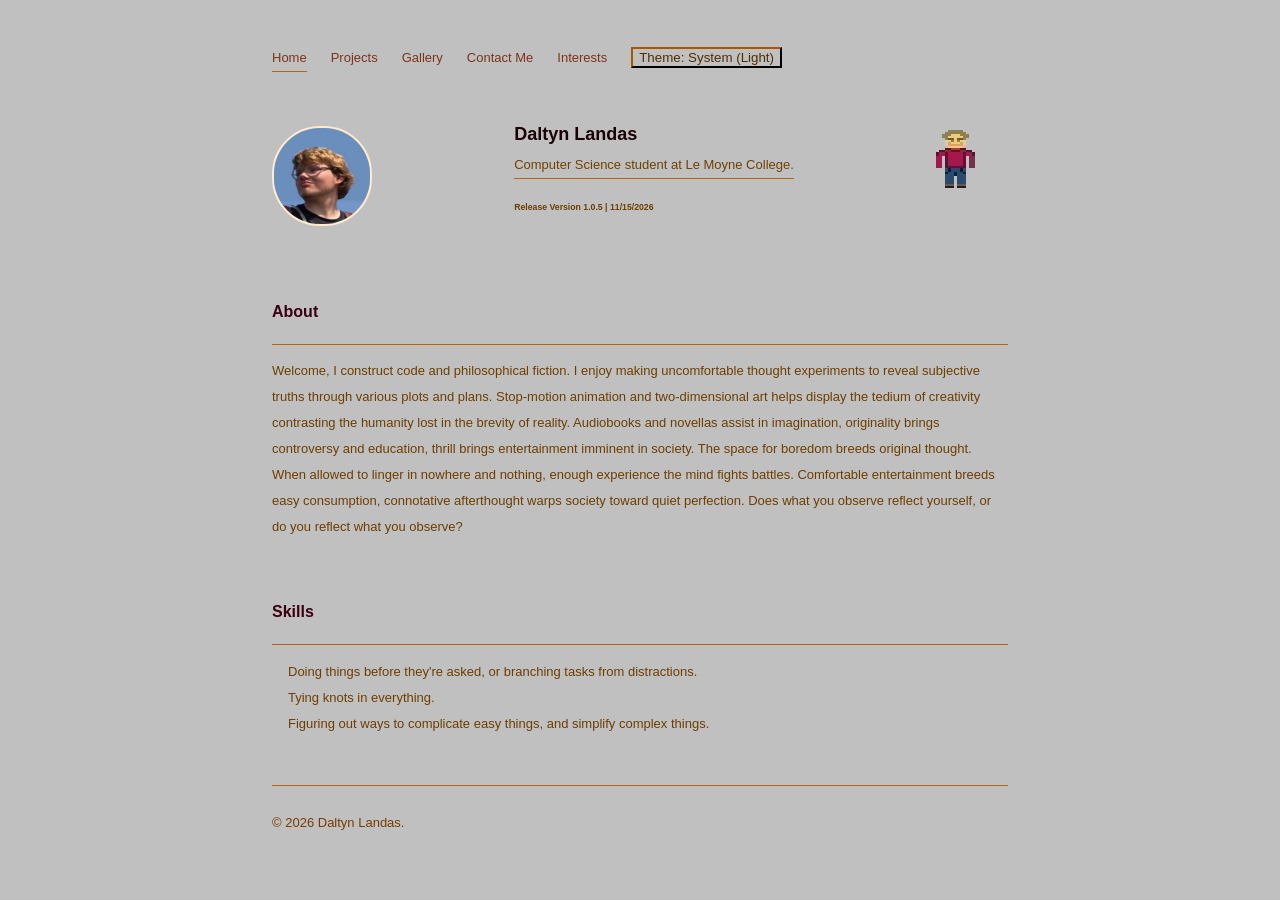
==== index.html @ 203f25ec "S20 class" ====
<!DOCTYPE html>
<html lang="en">

<head>
    <meta charset="UTF-8">
    <meta name="viewport" content="initial-scale=1.0">
    <title>About • Daltyn</title>
    <!-- Class 12 | Step 1: a typeface I choose-->
    <link rel="stylesheet" href="styles.css">
    <link rel="preconnect" href="https://fonts.google.com">
    <link rel="preconnect" href="https://fonts.gstatic.com">
    <!-- Class 15 | Step 1: JavaScript file -->
    <script src="script.js" defer></script>
</head>

<body>
    <!-- Lab 12 | Task 1: Current page-->
    <nav>
        <ul>
            <li>
                <a href="index.html" class="current">Home</a>
            </li>
            <li>
                <a href="projects.html">Projects</a>
            </li>
            <li>
                <a href="gallery.html">Gallery</a>
            </li>
            <li>
                <a href="contact.html">Contact Me</a>
            </li>
            <li>
                <a href="interests.html">Interests</a>
            </li>
            <!-- Class 15 | Step 3: the theme button -->
            <li><button id="toggle-theme" type="button"></button></li>
        </ul>
    </nav>

    <!-- Class 11 | Step 2: The Page -->
    <header>
        <!--Class 12 | Step 3: an image-->
        <img src="./assets/art/photography/me.avif" alt="an image of myself" class="art-left" class="art-left">
        <!-- Lab 12 · Task 1: group the text so it stacks beside the photo -->
        <div class="content">
            <h1>Daltyn Landas</h1>
            <p>Computer Science student at Le Moyne College.</p>
            <!-- Lab 17 | Task 3: something I can't see -->
            <h6>Release Version 1.0.5 | 11/15/2026</h6>
        </div>
        <label class="spritesheet_container">
            <input type="checkbox" class="pixel-art-right-toggle">
            <div class="pixel-art-right" role="img" aria-label="Animated Graphic">
                <img src="./assets/animations/default_spritesheet.avif" alt="A small fellow waving."
                    class="sprite-right-only">
            </div>
        </label>
    </header>
    <main>
        <h2>About</h2>
        <section>
            <!--Lab 11 | Task 1: Write a paragraph-->
            <p>
                Welcome, I construct code and philosophical fiction.
                I enjoy making uncomfortable thought experiments to reveal
                subjective truths through various plots and plans.

                Stop-motion animation and two-dimensional art
                helps display the tedium of creativity contrasting
                the humanity lost in the brevity of reality.
                Audiobooks and novellas assist in imagination,
                originality brings controversy and education,
                thrill brings entertainment imminent in society.

                The space for boredom breeds original thought.
                When allowed to linger in nowhere and nothing,
                enough experience the mind fights battles.
                Comfortable entertainment breeds easy consumption,
                connotative afterthought warps society toward quiet perfection.

                Does what you observe reflect yourself, or do you reflect what you observe?
            </p>
        </section>

        <!--Lab 11 | Task 2: third section-->
        <section>
            <h2>Skills</h2>
            <ul>
                <li>Doing things before they're asked, or branching tasks from distractions.</li>
                <li>Tying knots in everything.</li>
                <li>Figuring out ways to complicate easy things, and simplify complex things.</li>
            </ul>
        </section>
    </main>

    <footer>
        <a href="https://github.com/daltyn006/" target="_blank" rel="noopener noreferrer">
            <!-- Class 15 | Step 2: The year writen by JavaScript -->
            &copy; <span id="year"></span> Daltyn Landas.
        </a>
    </footer>
</body>

</html>
---- styles.css ----
/* Structure:
:root[theme="theme"] {

    Main Static
    --background:
    --text:
    --text-muted:
    --title-name:
    --subtitle:
    --section-title:
    --accent:
    --border:

    Interaction Based
    --error:
    --link:
    --link-hover:
    --button-text:
    --button-hover:
    --button-border:

    Footer
    --footer-link:
    --footer-link-hover:
}
*/

/* Class 15 | Step 3: a button that changes page theme */
:root,
:root[theme="light"] {
    
    
    color-scheme: light;

    --background: #c0c0c0;

    --text: #6d3e00;
    --text-muted: #6f4200;

    --title-name: #1a0106;
    --subtitle: #31001b;
    --section-title: #3a0011;

    --accent: #a84a2b;
    --border: #b16717;

    /* Semantic colors */
    --error: #961c06;
    --link: #7c341a;
    --link-hover: #5f2410;

    --button-text: #522c01;
    --button-hover: #caa254;
    --button-border: #522c01;

    --footer-link: #7a3b00;
    --footer-link-hover: #410000;
}

/* Still default for cool users */
@media (prefers-color-scheme: dark) {
    :root:not([theme]) {
        color-scheme: dark;

        --background: black;
        --text: Bisque;
        --text-muted: rosybrown;
        --title-name: goldenrod;
        --subtitle: sandybrown;
        --section-title: indianred;      
        --accent: darkgoldenrod;
        --border: saddlebrown;

        --error: coral;
        --link: cornsilk;
        --link-hover: tan;
        --button-text: antiquewhite;
        --button-hover: #3a2c1a;         
        --button-border: blanchedalmond;

        --footer-link: khaki;
        --footer-link-hover: darkkhaki;
    }
}

/* Explicit Manual Dark Theme for users that don't know it exists */
:root[theme="dark"] {
    color-scheme: dark;

    --background: black;
    --text: Bisque;
    --text-muted: rosybrown;
    --title-name: goldenrod;
    --subtitle: sandybrown;
    --section-title: indianred;        
    --accent: darkgoldenrod;
    --border: saddlebrown;

    --error: coral;
    --link: cornsilk;
    --link-hover: tan;
    --button-text: antiquewhite;
    --button-hover: #3a2c1a;            
    --button-border: blanchedalmond;

    --footer-link: khaki;
    --footer-link-hover: darkkhaki;
}

/* cool green cyber theme */
:root[theme="hacker"] {
    color-scheme: dark;

    --background: black;
    --text: #27c93f;                    
    --text-muted: forestgreen;           
    --title-name: lime;                 
    --subtitle: limegreen;
    --section-title: springgreen;
    --accent: olive;
    --border: olivedrab;

    --error: coral;
    --link: seagreen;
    --link-hover: mediumseagreen;
    --button-text: lightgreen;
    --button-hover: #0f3d0f;             
    --button-border: lime;

    --footer-link: mediumspringgreen;
    --footer-link-hover: yellowgreen;
}

/* A box that gruvs */
:root[theme="gruvbox"] {
    color-scheme: dark;

    --background: #282828;
    --text: #ebdbb2;
    --text-muted: #a89984;
    --title-name: #fabd2f;
    --subtitle: #d79921;
    --section-title: #fb4934;
    --accent: #b8bb26;
    --border: #7c6f64;

    --error: #fb5c4a;                    
    --link: #83a598;
    --link-hover: #b8bb26;
    --button-text: #fabd2f;
    --button-hover: #504945;             
    --button-border: #928374;            

    --footer-link: #d5c4a1;
    --footer-link-hover: #fbf1c7;
}

:root[theme="architect"] {
    color-scheme: dark;

    --background: #222222;
    --text: #eaeaea;
    --text-muted: #999999;
    --title-name: #ffffff;
    --subtitle: #cccccc;
    --section-title: #ffcc00;
    --accent: #ffcc00;
    --border: #444444;

    --error: #ff4444;
    --link: #ffcc00;
    --link-hover: #ffffff;
    --button-text: #ffcc00;           
    --button-hover: #444444;             
    --button-border: #ffcc00;

    --footer-link: #aaaaaa;
    --footer-link-hover: #ffcc00;
}

:root[theme="cayman"] {
    color-scheme: dark;

    --background: #136a8a;
    --text: #ffffff;
    --text-muted: #dbe7f3;               
    --title-name: #ffffff;
    --subtitle: #e0f7fa;
    --section-title: #8fd49c;            
    --accent: #8fd49c;                   
    --border: #3f97cf;                   

    --error: #ffd9d6;                    
    --link: #c2f0cb;                   
    --link-hover: #ffffff;
    --button-text: #ffffff;
    --button-hover: #174a38;            
    --button-border: #8fd49c;            

    --footer-link: #dbe7f3;              
    --footer-link-hover: #c2f0cb;       
}

:root[theme="dinky"] {
    color-scheme: dark;

    --background: #393939;
    --text: #e6e6e6;
    --text-muted: #a6a6a6;               
    --title-name: #ffffff;
    --subtitle: #cccccc;
    --section-title: #ff6600;
    --accent: #ff6600;
    --border: #5c5c5c;                

    --error: #ff8080;                  
    --link: #ff8533;                     
    --link-hover: #ffa366;               
    --button-text: #ffffff;
    --button-hover: #525252;            
    --button-border: #ff6600;

    --footer-link: #a6a6a6;              
    --footer-link-hover: #ff8533;        
}

:root[theme="leap-day"] {
    color-scheme: dark;

    --background: #2b2e39;
    --text: #e0e0e0;
    --text-muted: #8899a6;
    --title-name: #ffffff;
    --subtitle: #b0c4de;
    --section-title: #2196f3;
    --accent: #2196f3;
    --border: #4a5061;                

    --error: #ff6f61;                  
    --link: #4dabf5;                    
    --link-hover: #64b5f6;
    --button-text: #ffffff;
    --button-hover: #1976d2;
    --button-border: #2196f3;

    --footer-link: #8899a6;
    --footer-link-hover: #4dabf5;        
}

:root[theme="merlot"] {
    color-scheme: dark;

    --background: #3d1f24;
    --text: #f5e6e8;
    --text-muted: #b08d93;
    --title-name: #ffffff;
    --subtitle: #e6cdd1;
    --section-title: #e05252;          
    --accent: #e05252;                  
    --border: #7a4650;                

    --error: #ff5252;
    --link: #ff8a80;
    --link-hover: #ffffff;
    --button-text: #ffffff;
    --button-hover: #b71c1c;
    --button-border: #e05252;            

    --footer-link: #b08d93;
    --footer-link-hover: #ff8a80;
}

:root[theme="midnight"] {
    color-scheme: dark;

    --background: #00151a;
    --text: #e0f7fa;
    --text-muted: #4dd0e1;
    --title-name: #ffffff;
    --subtitle: #b2ebf2;
    --section-title: #00a6fc;
    --accent: #00a6fc;
    --border: #10556b;                   

    --error: #ff1744;
    --link: #00a6fc;
    --link-hover: #40c4ff;
    --button-text: #ffffff;              
    --button-hover: #0077b3;             
    --button-border: #00a6fc;

    --footer-link: #4dd0e1;
    --footer-link-hover: #00a6fc;
}

:root[theme="minima"] {
    color-scheme: light;

    --background: #fdfdfd;
    --text: #111111;
    --text-muted: #666666;               
    --title-name: #111111;
    --subtitle: #515151;
    --section-title: #2a7ae2;
    --accent: #2a7ae2;
    --border: #cccccc;                  

    --error: #d32f2f;
    --link: #1f66c4;                     
    --link-hover: #1756a9;
    --button-text: #000000;
    --button-hover: #cfe3fa;             
    --button-border: #2a7ae2;

    --footer-link: #666666;             
    --footer-link-hover: #1f66c4;        
}

:root[theme="modernist"] {
    color-scheme: light;

    --background: #f9f9f9;
    --text: #222222;
    --text-muted: #666666;               
    --title-name: #000000;
    --subtitle: #444444;
    --section-title: #0066cc;
    --accent: #0066cc;
    --border: #c9c9c9;                  

    --error: #c2185b;                   
    --link: #0066cc;
    --link-hover: #004499;
    --button-text: #004499;              
    --button-hover: #d6e6f7;            
    --button-border: #0066cc;

    --footer-link: #666666;             
    --footer-link-hover: #0066cc;
}

:root[theme="slate"] {
    color-scheme: dark;

    --background: #212121;
    --text: #e0e0e0;
    --text-muted: #9e9e9e;
    --title-name: #ffffff;
    --subtitle: #bdbdbd;
    --section-title: #009688;
    --accent: #009688;
    --border: #424242;

    --error: #ff5c52;                    
    --link: #4db6ac;                    
    --link-hover: #80cbc4;               
    --button-text: #ffffff;
    --button-hover: #00796b;
    --button-border: #009688;

    --footer-link: #9e9e9e;
    --footer-link-hover: #4db6ac;        
}

:root[theme="tactile"] {
    color-scheme: light;

    --background: #f5f5f5;
    --text: #333333;
    --text-muted: #666666;               
    --title-name: #222222;
    --subtitle: #555555;
    --section-title: #2e7d32;            
    --accent: #2e7d32;                  
    --border: #c4c4c4;                  

    --error: #c62828;                    
    --link: #2e7d32;                    
    --link-hover: #1b5e20;               
    --button-text: #000000;
    --button-hover: #388e3c;
    --button-border: #2e7d32;            

    --footer-link: #666666;              
    --footer-link-hover: #2e7d32;       
}

:root[theme="time-machine"] {
    color-scheme: dark;

    --background: #1a1a1a;
    --text: #e0e0e0;
    --text-muted: #999999;
    --title-name: #ffffff;
    --subtitle: #cccccc;
    --section-title: #ba68c8;          
    --accent: #ba68c8;                   
    --border: #404040;                 

    --error: #f44336;
    --link: #ce93d8;
    --link-hover: #ffffff;
    --button-text: #ffffff;
    --button-hover: #7b1fa2;
    --button-border: #ba68c8;            

    --footer-link: #999999;
    --footer-link-hover: #ce93d8;
}
/* Class 16 | Step 3: padding counts inside width not on top of it */
* {
    box-sizing: border-box;
}
/* Lab 16 | Task 2: an error code */
#form-status.error { 
    color: var(--error)
}

body {
    font-family: Calibri, "Trebuchet MS", sans-serif;
    font-size: small;
    line-height: 2;
    transition: all 0.1s ease-in-out;
    color: var(--text);
    background: var(--background);
    max-width: 800px;
    margin: 0 auto;
    padding: 2rem;
}

section {
    margin-bottom: 3rem;
}

h2 {
    font-size: medium;
    line-height: 3rem;
    color: var(--section-title);
    border-bottom: 1px solid var(--border);
    margin-top: 2.5rem;
    padding-bottom: 0.5rem;
}

ul {
    list-style: none;
    padding-left: 1rem;
}

li a {
    display: block;
    padding: 0;
    color: var(--link);
    text-decoration: none;
    transition: color 0.2s ease, transform 0.2s ease;
}

li a:hover {
    color: var(--link-hover);
    text-decoration: none;
}

button {
    color: var(--button-text);
    background-color: var(--background);
    border-color: var(--button-border);
}

button:hover {
    color: var(--link-hover);
    background-color: var(--background);
    border-color: var(--button-border);
}

.hidden {
    /* Important is needed to override the current structure */
    display: none !important;
}
/* Class 18 | Step 2: formatting the hidden method */
.hidden-field {
    display: none !important;
}

/* header section */

header {
    display: flex;
    flex-wrap: wrap;
    justify-content: space-between;
    align-items: center;
    gap: 1.5rem;
}

.header-text {
    flex: 1;
}

header h1 {
    font-size: large;
    color: var(--title-name);
    margin: 0;
}

header h3 {
    font-size: smaller;
    color: var(--subtitle);
    margin: 0;
}

header p {
    font-size: small;
    color: var(--text-muted);
    margin-top: 0;
    border-bottom: 1px solid var(--border);
}

.align-header {
    display: flex;
    align-items: center;
    justify-content: space-between;
    width: 50%;
}

.art-left {
    width: auto;
    height: 100px;
    object-fit: cover;
    border: 2px solid blanchedalmond;
    border-radius: 3rem;
    flex-shrink: 1;
}

/* Lab 14 | Task 1: the nav stacks for narrow */
nav ul {
    display: flex;
    flex-direction: column;
    gap: 0.5rem;
    list-style: none;
    padding-left: 0;
    margin-bottom: 2rem;
}

/* Lab 13 · Task 4: page selector */
nav a.current {
    display: inline-flex;
    border-bottom: 1px solid var(--border);
    margin: 0;
    padding: 0;
}

/* end page selector */

/* dropdown */
.dropdown {
    color: var(--text);
    background: none;
    border: none;
    text-decoration: none;
    cursor: pointer;
}

.dropdown:hover {
    color: var(--link-hover);
    text-decoration: none;
}

/* end dropdown */


/* Class 14 | Step 2: put the cards in a row */
.cards {
    display: flex;
    flex-wrap: wrap;
    gap: 1.5rem;
    width: 100%;
}

.card {
    flex: 1 1 220px;
    display: flex;
    flex-direction: column;
    align-items: flex-start;
    padding: 1.5rem;
    border: 1px solid var(--border);
    border-radius: 8px;
}

/* Lab 14 | Task 6: one layout of my own */
.card img {
    width: 100%;
    height: auto;
    object-fit: cover;
    display: block;
    border-radius: 4px;
}

.card a {
    color: var(--link);
    text-decoration: none;
    transition: color 0.2s ease;
}

.card a:hover {
    color: var(--link-hover);
    text-decoration: underline;
}

.card p {
    color: var(--text);
    margin: 0.5rem 0 0 0;
    line-height: 1.6;
}

.card h2 {
    margin-top: -1rem;
    margin-bottom: 1rem;
    margin-right: 1rem;
    padding: 1rem;
    background: var(--background);
}
/* end cards*/

/* form section */

/* Class 16 | Step something: the form */
form label {
    display: block;
    font-weight: bolder;
    margin: 1rem;
    margin-bottom: 0.25rem;
    padding: 1rem;
}

form input,
form textarea {
    font: inherit;
    width: 80%;
    padding: 0.5rem;
    background-color: var(--background);
    color: var(--accent);
    border: 1px solid var(--border);
}

form input:focus,
form textarea:focus {
    outline: 2px solid var(--accent);
    outline-offset: 1px;
}

form button {
    font: inherit;
    font-weight: bold;
    color: var(--button-text);
    background-color: var(--background);
    border-color: var(--button-border);
    border-radius: 6px;
    padding: 0.5rem 0.5rem;
    cursor: pointer;
}

form button:hover {
    font: inherit;
    font-weight: bolder;
    color: var(--button-hover);
    background-color: var(--background);
    border-color: var(--button-border);
    border-radius: 6px;
    padding: 0.5rem 0.5rem;
    cursor: pointer;
}

#form-status {
    font: inherit;
    font-weight: bold;
    color: var(--text);
}

.form-group {
    margin-bottom: 1.25rem;
    display: flex;
    flex-direction: column;
}

.form-group label {
    font-size: 0.875rem;
    font-weight: 600;
    color: var(--border);
    margin-bottom: 0.5rem;
}

.form-group input,
.form-group textarea {
    width: 80%;
    padding: 0.75rem 1rem;
    font-size: 1rem;
    border: 1px solid var(--border);
    border-radius: 8px;
    background-color: var(--background);
    color: var(--text);
    transition: all 0.2s ease-in-out;
    box-sizing: border-box; 
}

.form-group input:focus,
.form-group textarea:focus {
    outline: none;
    border-color: var(--border);
    background-color: var(--background);
    box-shadow: var(--accent);
}

.form-group textarea {
    resize: vertical;
    min-height: 120px;
}
/* end form section */

/* Sprite sheet animation rules */
.spritesheet_container {
    display: contents;
}

.pixel-art-right-toggle {
    display: none;
}

.pixel-art-right {
    --scale: 3;
    width: calc(24px * var(--scale));
    height: calc(48px * var(--scale));
    background-image: url("./assets/animations/default_spritesheet.avif");
    background-size: calc(768px * var(--scale))
                     calc(32px * var(--scale));
    background-repeat: no-repeat;
    cursor: pointer;
    flex-shrink: 0;
    image-rendering: pixelated;
    image-rendering: crisp-edges;
    animation: playArt 1s steps(32) infinite;
    animation-play-state: paused;
}

.pixel-art-right-toggle:checked~.pixel-art-right {
    animation-play-state: running;
}

.sprite-right-only {
    position: absolute;
    width: 1px;
    height: 1px;
    padding: 0;
    margin: -1px;
    overflow: hidden;
    clip: rect(0, 0, 0, 0);
    white-space: nowrap;
    border: 0;
}

@keyframes playArt {
    from {background-position: 0px 0px;}

    to {background-position: calc(-768px * var(--scale)) 0px;}
}

/*end sprite sheet section*/


/* Lab 14 | Task 4: footer stacks on narrow screens */
footer {
    display: flex;
    flex-direction: column;
    align-items: center;
    gap: 0.5rem;
    margin-top: 2rem;
    padding-top: 1.5rem;
    font-size: small;
    border-top: 1px solid var(--border);
}

footer a {
    color: var(--footer-link);
    text-decoration: none;
}

footer a:hover {
    color: var(--footer-link-hover);
}

@media (min-width: 40rem) {
    nav ul {
        flex-direction: row;
        gap: 1.5rem;
    }

    .cards {
        flex-direction: row;
        padding: 1px;
    }

    /* Lab 14 | Task 4: footer stacks on narrow screens */
    footer {
        flex-direction: row;
        justify-content: space-between;
    }
}
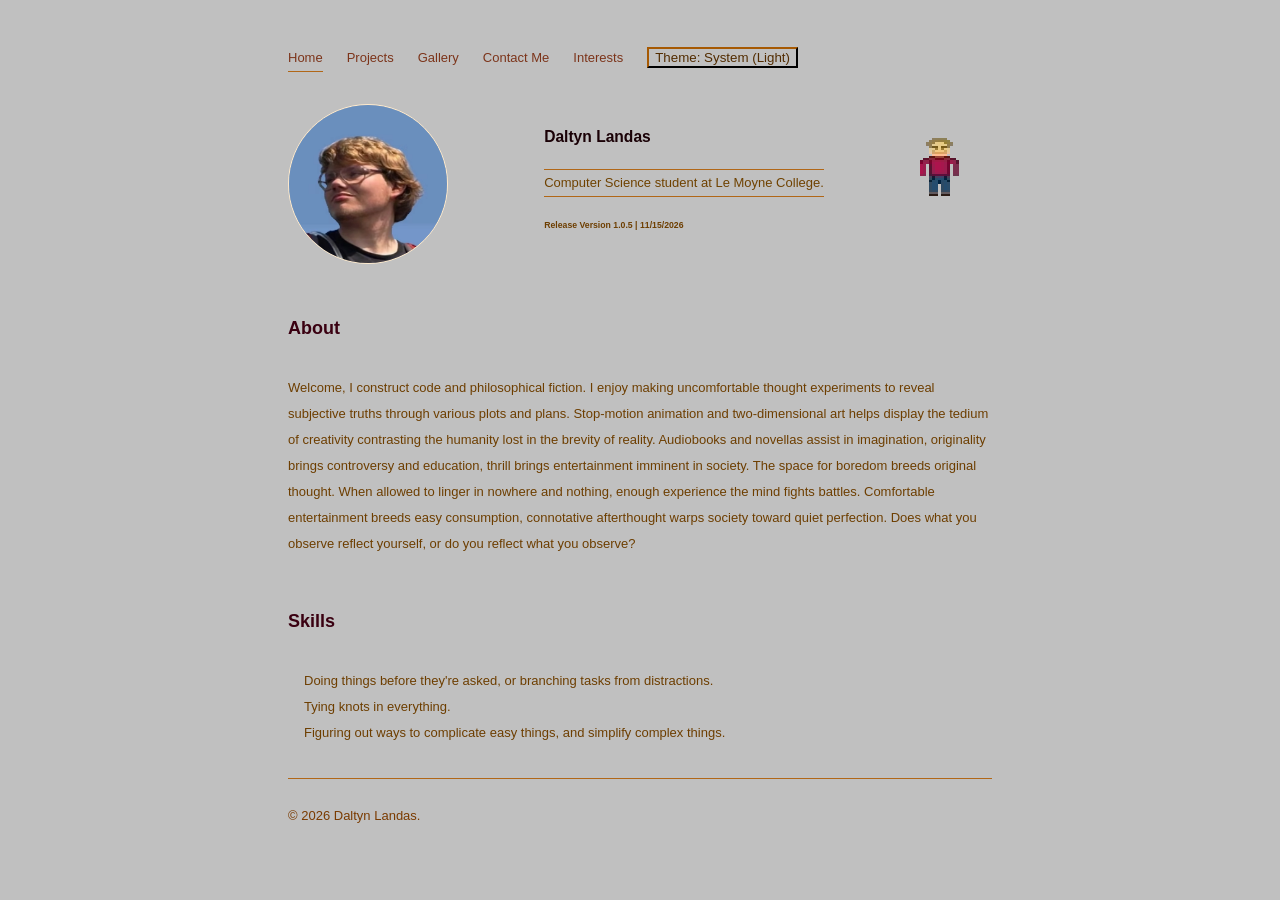
==== commit 0a0bd25a: "Restructure into css/, javascript/, evidence/; automate gallery loading with manifest and panorama c" ====
--- a/index.html
+++ b/index.html
@@ -6,11 +6,14 @@
     <meta name="viewport" content="initial-scale=1.0">
     <title>About • Daltyn</title>
     <!-- Class 12 | Step 1: a typeface I choose-->
-    <link rel="stylesheet" href="styles.css">
+    <link rel="stylesheet" href="css/styles.css">
+    <link rel="stylesheet" href="css/themes.css">
+    <link rel="stylesheet" href="css/sprite.css">
     <link rel="preconnect" href="https://fonts.google.com">
     <link rel="preconnect" href="https://fonts.gstatic.com">
     <!-- Class 15 | Step 1: JavaScript file -->
-    <script src="script.js" defer></script>
+    <script src="javascript/script.js" defer></script>
+    <script src="javascript/themes.js" defer></script>
 </head>
 
 <body>
--- a/css/styles.css
+++ b/css/styles.css
@@ -0,0 +1,193 @@
+/* General styling of the webpage */
+
+/* Class 16 | Step 3: padding counts inside width not on top of it */
+* {
+    box-sizing: border-box;
+}
+
+body {
+    font-family: Calibri, "Trebuchet MS", sans-serif;
+    font-size: small;
+    line-height: 2;
+    transition: all 0.1s ease-in-out;
+    color: var(--text);
+    background: var(--background);
+    max-width: 60%;
+    margin: 0 auto;
+    padding: 2rem;
+}
+
+/* Unique Items */
+
+section {
+    margin-bottom: 2rem;
+}
+
+.art-left {
+    display: flex;
+    width: 10rem;
+    height: auto;
+    flex-direction: column;
+    align-items: flex-start;
+    padding: 1 rem;
+    border: 1px solid blanchedalmond;
+    border-radius: 75%;
+}
+
+/* Lists */
+
+ul {
+    list-style: none;
+    padding-left: 1rem;
+}
+
+li a {
+    display: block;
+    padding: 0;
+    color: var(--link);
+    text-decoration: none;
+    transition: color 0.2s ease, transform 0.2s ease;
+}
+
+li a:hover {
+    color: var(--link-hover);
+    text-decoration: none;
+}
+
+/* Buttons */
+
+button {
+    color: var(--button-text);
+    background-color: var(--background);
+    border-color: var(--button-border);
+}
+
+button:hover {
+    color: var(--link-hover);
+    background-color: var(--background);
+    border-color: var(--button-border);
+}
+
+/* Display off */
+
+.hidden {
+    display: none !important;
+}
+
+/* Class 18 | Step 2: formatting the hidden method */
+.hidden-field {
+    display: none !important;
+}
+
+/* Headers */
+
+h1 {
+    font-size: larger;
+    line-height: 3rem;
+    color: var(--title-name);
+    border-bottom: 1px solid var(--border);
+    margin-top: 2.5rem;
+    padding-bottom: 0.5rem;
+}
+
+h2 {
+    font-size: large;
+    line-height: 3rem;
+    color: var(--section-title);
+    margin-top: 2.5rem;
+    padding-bottom: 0.5rem;
+}
+
+h3 {
+    font-size:medium;
+    line-height: 3rem;
+    color: var(--subtitle);
+    margin-top: 2.5rem;
+    padding-bottom: 0.5rem;
+}
+
+.header-text {
+    flex: 1;
+}
+
+header {
+    display: flex;
+    flex-wrap: wrap;
+    justify-content: space-between;
+    align-items: center;
+    gap: 1.5rem;
+}
+
+header h1 {
+    margin: 0;
+}
+
+header h3 {
+    margin: 0;
+}
+
+header p {
+    font-size:small;
+    color: var(--text-muted);
+    margin-top: 0;
+    border-bottom: 1px solid var(--border);
+}
+
+/* Navigation */
+
+/* Lab 14 | Task 1: the nav stacks for narrow */
+nav ul {
+    display: flex;
+    flex-direction: column;
+    gap: 0.5rem;
+    list-style: none;
+    padding-left: 0;
+    margin-bottom: 2rem;
+}
+
+/* Lab 13 · Task 4: page selector */
+nav a.current {
+    display: inline-flex;
+    border-bottom: 1px solid var(--border);
+    margin: 0;
+    padding: 0;
+}
+
+/* Lab 14 | Task 4: footer stacks on narrow screens */
+footer {
+    display: flex;
+    flex-direction: column;
+    align-items: center;
+    gap: 0.5rem;
+    margin-top: 2rem;
+    padding-top: 1.5rem;
+    font-size: small;
+    border-top: 1px solid var(--border);
+}
+
+footer a {
+    color: var(--footer-link);
+    text-decoration: none;
+}
+
+footer a:hover {
+    color: var(--footer-link-hover);
+}
+
+@media (min-width: 40rem) {
+    nav ul {
+        flex-direction: row;
+        gap: 1.5rem;
+    }
+
+    .cards {
+        flex-direction: row;
+        padding: 1px;
+    }
+
+    /* Lab 14 | Task 4: footer stacks on narrow screens */
+    footer {
+        flex-direction: row;
+        justify-content: space-between;
+    }
+}
--- a/css/themes.css
+++ b/css/themes.css
@@ -0,0 +1,410 @@
+/* Structure:
+:root[theme="theme"] {
+
+    Main Static
+    --background:
+    --text:
+    --text-muted:
+    --title-name:
+    --subtitle:
+    --section-title:
+    --accent:
+    --border:
+
+    Interaction Based
+    --error:
+    --link:
+    --link-hover:
+    --button-text:
+    --button-hover:
+    --button-border:
+
+    Footer
+    --footer-link:
+    --footer-link-hover:
+}
+*/
+
+/* Class 15 | Step 3: a button that changes page theme */
+:root,
+:root[theme="light"] {
+
+
+    color-scheme: light;
+
+    --background: #c0c0c0;
+
+    --text: #6d3e00;
+    --text-muted: #6f4200;
+
+    --title-name: #1a0106;
+    --subtitle: #31001b;
+    --section-title: #3a0011;
+
+    --accent: #a84a2b;
+    --border: #b16717;
+
+    /* Semantic colors */
+    --error: #961c06;
+    --link: #7c341a;
+    --link-hover: #5f2410;
+
+    --button-text: #522c01;
+    --button-hover: #caa254;
+    --button-border: #522c01;
+
+    --footer-link: #7a3b00;
+    --footer-link-hover: #410000;
+}
+
+/* Still default for cool users */
+@media (prefers-color-scheme: dark) {
+    :root:not([theme]) {
+        color-scheme: dark;
+
+        --background: black;
+        --text: Bisque;
+        --text-muted: rosybrown;
+        --title-name: goldenrod;
+        --subtitle: sandybrown;
+        --section-title: indianred;
+        --accent: darkgoldenrod;
+        --border: saddlebrown;
+
+        --error: coral;
+        --link: cornsilk;
+        --link-hover: tan;
+        --button-text: antiquewhite;
+        --button-hover: #3a2c1a;
+        --button-border: blanchedalmond;
+
+        --footer-link: khaki;
+        --footer-link-hover: darkkhaki;
+    }
+}
+
+
+/* Explicit Manual Dark Theme for users that don't know it exists */
+:root[theme="dark"] {
+    color-scheme: dark;
+
+    --background: black;
+    --text: Bisque;
+    --text-muted: rosybrown;
+    --title-name: goldenrod;
+    --subtitle: sandybrown;
+    --section-title: indianred;
+    --accent: darkgoldenrod;
+    --border: saddlebrown;
+
+    --error: coral;
+    --link: cornsilk;
+    --link-hover: tan;
+    --button-text: antiquewhite;
+    --button-hover: #3a2c1a;
+    --button-border: blanchedalmond;
+
+    --footer-link: khaki;
+    --footer-link-hover: darkkhaki;
+}
+
+/* cool green cyber theme */
+:root[theme="hacker"] {
+    color-scheme: dark;
+
+    --background: black;
+    --text: #27c93f;
+    --text-muted: forestgreen;
+    --title-name: lime;
+    --subtitle: limegreen;
+    --section-title: springgreen;
+    --accent: olive;
+    --border: olivedrab;
+
+    --error: coral;
+    --link: seagreen;
+    --link-hover: mediumseagreen;
+    --button-text: lightgreen;
+    --button-hover: #0f3d0f;
+    --button-border: lime;
+
+    --footer-link: mediumspringgreen;
+    --footer-link-hover: yellowgreen;
+}
+
+/* A box that gruvs */
+:root[theme="gruvbox"] {
+    color-scheme: dark;
+
+    --background: #282828;
+    --text: #ebdbb2;
+    --text-muted: #a89984;
+    --title-name: #fabd2f;
+    --subtitle: #d79921;
+    --section-title: #fb4934;
+    --accent: #b8bb26;
+    --border: #7c6f64;
+
+    --error: #fb5c4a;
+    --link: #83a598;
+    --link-hover: #b8bb26;
+    --button-text: #fabd2f;
+    --button-hover: #504945;
+    --button-border: #928374;
+
+    --footer-link: #d5c4a1;
+    --footer-link-hover: #fbf1c7;
+}
+
+:root[theme="architect"] {
+    color-scheme: dark;
+
+    --background: #222222;
+    --text: #eaeaea;
+    --text-muted: #999999;
+    --title-name: #ffffff;
+    --subtitle: #cccccc;
+    --section-title: #ffcc00;
+    --accent: #ffcc00;
+    --border: #444444;
+
+    --error: #ff4444;
+    --link: #ffcc00;
+    --link-hover: #ffffff;
+    --button-text: #ffcc00;
+    --button-hover: #444444;
+    --button-border: #ffcc00;
+
+    --footer-link: #aaaaaa;
+    --footer-link-hover: #ffcc00;
+}
+
+:root[theme="cayman"] {
+    color-scheme: dark;
+
+    --background: #136a8a;
+    --text: #ffffff;
+    --text-muted: #dbe7f3;
+    --title-name: #ffffff;
+    --subtitle: #e0f7fa;
+    --section-title: #8fd49c;
+    --accent: #8fd49c;
+    --border: #3f97cf;
+
+    --error: #ffd9d6;
+    --link: #c2f0cb;
+    --link-hover: #ffffff;
+    --button-text: #ffffff;
+    --button-hover: #174a38;
+    --button-border: #8fd49c;
+
+    --footer-link: #dbe7f3;
+    --footer-link-hover: #c2f0cb;
+}
+
+:root[theme="dinky"] {
+    color-scheme: dark;
+
+    --background: #393939;
+    --text: #e6e6e6;
+    --text-muted: #a6a6a6;
+    --title-name: #ffffff;
+    --subtitle: #cccccc;
+    --section-title: #ff6600;
+    --accent: #ff6600;
+    --border: #5c5c5c;
+
+    --error: #ff8080;
+    --link: #ff8533;
+    --link-hover: #ffa366;
+    --button-text: #ffffff;
+    --button-hover: #525252;
+    --button-border: #ff6600;
+
+    --footer-link: #a6a6a6;
+    --footer-link-hover: #ff8533;
+}
+
+:root[theme="leap-day"] {
+    color-scheme: dark;
+
+    --background: #2b2e39;
+    --text: #e0e0e0;
+    --text-muted: #8899a6;
+    --title-name: #ffffff;
+    --subtitle: #b0c4de;
+    --section-title: #2196f3;
+    --accent: #2196f3;
+    --border: #4a5061;
+
+    --error: #ff6f61;
+    --link: #4dabf5;
+    --link-hover: #64b5f6;
+    --button-text: #ffffff;
+    --button-hover: #1976d2;
+    --button-border: #2196f3;
+
+    --footer-link: #8899a6;
+    --footer-link-hover: #4dabf5;
+}
+
+:root[theme="merlot"] {
+    color-scheme: dark;
+
+    --background: #3d1f24;
+    --text: #f5e6e8;
+    --text-muted: #b08d93;
+    --title-name: #ffffff;
+    --subtitle: #e6cdd1;
+    --section-title: #e05252;
+    --accent: #e05252;
+    --border: #7a4650;
+
+    --error: #ff5252;
+    --link: #ff8a80;
+    --link-hover: #ffffff;
+    --button-text: #ffffff;
+    --button-hover: #b71c1c;
+    --button-border: #e05252;
+
+    --footer-link: #b08d93;
+    --footer-link-hover: #ff8a80;
+}
+
+:root[theme="midnight"] {
+    color-scheme: dark;
+
+    --background: #00151a;
+    --text: #e0f7fa;
+    --text-muted: #4dd0e1;
+    --title-name: #ffffff;
+    --subtitle: #b2ebf2;
+    --section-title: #00a6fc;
+    --accent: #00a6fc;
+    --border: #10556b;
+
+    --error: #ff1744;
+    --link: #00a6fc;
+    --link-hover: #40c4ff;
+    --button-text: #ffffff;
+    --button-hover: #0077b3;
+    --button-border: #00a6fc;
+
+    --footer-link: #4dd0e1;
+    --footer-link-hover: #00a6fc;
+}
+
+:root[theme="minima"] {
+    color-scheme: light;
+
+    --background: #fdfdfd;
+    --text: #111111;
+    --text-muted: #666666;
+    --title-name: #111111;
+    --subtitle: #515151;
+    --section-title: #2a7ae2;
+    --accent: #2a7ae2;
+    --border: #cccccc;
+
+    --error: #d32f2f;
+    --link: #1f66c4;
+    --link-hover: #1756a9;
+    --button-text: #000000;
+    --button-hover: #cfe3fa;
+    --button-border: #2a7ae2;
+
+    --footer-link: #666666;
+    --footer-link-hover: #1f66c4;
+}
+
+:root[theme="modernist"] {
+    color-scheme: light;
+
+    --background: #f9f9f9;
+    --text: #222222;
+    --text-muted: #666666;
+    --title-name: #000000;
+    --subtitle: #444444;
+    --section-title: #0066cc;
+    --accent: #0066cc;
+    --border: #c9c9c9;
+
+    --error: #c2185b;
+    --link: #0066cc;
+    --link-hover: #004499;
+    --button-text: #004499;
+    --button-hover: #d6e6f7;
+    --button-border: #0066cc;
+
+    --footer-link: #666666;
+    --footer-link-hover: #0066cc;
+}
+
+:root[theme="slate"] {
+    color-scheme: dark;
+
+    --background: #212121;
+    --text: #e0e0e0;
+    --text-muted: #9e9e9e;
+    --title-name: #ffffff;
+    --subtitle: #bdbdbd;
+    --section-title: #009688;
+    --accent: #009688;
+    --border: #424242;
+
+    --error: #ff5c52;
+    --link: #4db6ac;
+    --link-hover: #80cbc4;
+    --button-text: #ffffff;
+    --button-hover: #00796b;
+    --button-border: #009688;
+
+    --footer-link: #9e9e9e;
+    --footer-link-hover: #4db6ac;
+}
+
+:root[theme="tactile"] {
+    color-scheme: light;
+
+    --background: #f5f5f5;
+    --text: #333333;
+    --text-muted: #666666;
+    --title-name: #222222;
+    --subtitle: #555555;
+    --section-title: #2e7d32;
+    --accent: #2e7d32;
+    --border: #c4c4c4;
+
+    --error: #c62828;
+    --link: #2e7d32;
+    --link-hover: #1b5e20;
+    --button-text: #000000;
+    --button-hover: #388e3c;
+    --button-border: #2e7d32;
+
+    --footer-link: #666666;
+    --footer-link-hover: #2e7d32;
+}
+
+:root[theme="time-machine"] {
+    color-scheme: dark;
+
+    --background: #1a1a1a;
+    --text: #e0e0e0;
+    --text-muted: #999999;
+    --title-name: #ffffff;
+    --subtitle: #cccccc;
+    --section-title: #ba68c8;
+    --accent: #ba68c8;
+    --border: #404040;
+
+    --error: #f44336;
+    --link: #ce93d8;
+    --link-hover: #ffffff;
+    --button-text: #ffffff;
+    --button-hover: #7b1fa2;
+    --button-border: #ba68c8;
+
+    --footer-link: #999999;
+    --footer-link-hover: #ce93d8;
+}
--- a/css/sprite.css
+++ b/css/sprite.css
@@ -0,0 +1,50 @@
+/* Animation */
+
+.spritesheet_container {
+    display: contents;
+}
+
+.pixel-art-right-toggle {
+    display: none;
+}
+
+.pixel-art-right {
+    --scale: 3;
+    width: calc(24px * var(--scale));
+    height: calc(48px * var(--scale));
+    background-image: url("../assets/animations/default_spritesheet.avif");
+    background-size: calc(768px * var(--scale)) calc(32px * var(--scale));
+    background-repeat: no-repeat;
+    cursor: pointer;
+    flex-shrink: 0;
+    image-rendering: pixelated;
+    image-rendering: crisp-edges;
+    animation: playArt 1s steps(32) infinite;
+    animation-play-state: paused;
+}
+
+.pixel-art-right-toggle:checked~.pixel-art-right {
+    animation-play-state: running;
+}
+
+.sprite-right-only {
+    position: absolute;
+    width: 1px;
+    height: 1px;
+    padding: 0;
+    margin: -1px;
+    overflow: hidden;
+    clip: rect(0, 0, 0, 0);
+    white-space: nowrap;
+    border: 0;
+}
+
+@keyframes playArt {
+    from {
+        background-position: 0px 0px;
+    }
+
+    to {
+        background-position: calc(-768px * var(--scale)) 0px;
+    }
+}
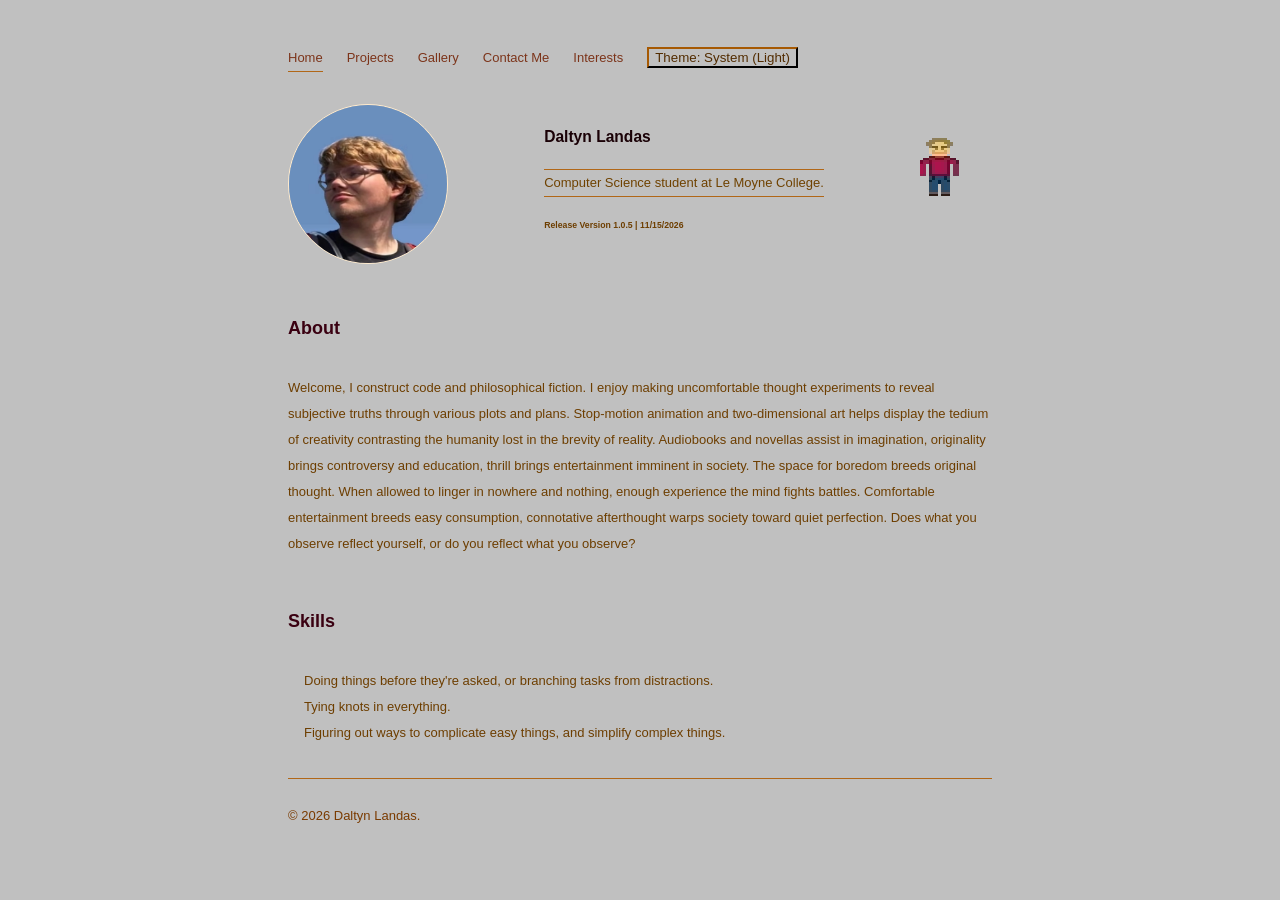
==== commit 5be89834: "Site fixes: device-width viewport, favicon, meta descriptions, gallery lightbox + aria-expanded, des" ====
--- a/index.html
+++ b/index.html
@@ -3,14 +3,14 @@
 
 <head>
     <meta charset="UTF-8">
-    <meta name="viewport" content="initial-scale=1.0">
+    <meta name="viewport" content="width=device-width, initial-scale=1.0">
     <title>About • Daltyn</title>
+    <meta name="description" content="About Daltyn Landas: interests, projects, gallery, and ways to get in touch.">
+    <link rel="icon" type="image/avif" href="assets/animations/default_spritesheet.avif">
     <!-- Class 12 | Step 1: a typeface I choose-->
     <link rel="stylesheet" href="css/styles.css">
     <link rel="stylesheet" href="css/themes.css">
     <link rel="stylesheet" href="css/sprite.css">
-    <link rel="preconnect" href="https://fonts.google.com">
-    <link rel="preconnect" href="https://fonts.gstatic.com">
     <!-- Class 15 | Step 1: JavaScript file -->
     <script src="javascript/script.js" defer></script>
     <script src="javascript/themes.js" defer></script>
@@ -43,7 +43,7 @@
     <!-- Class 11 | Step 2: The Page -->
     <header>
         <!--Class 12 | Step 3: an image-->
-        <img src="./assets/art/photography/me.avif" alt="an image of myself" class="art-left" class="art-left">
+        <img src="./assets/other/me.avif" alt="an image of myself" class="art-left">
         <!-- Lab 12 · Task 1: group the text so it stacks beside the photo -->
         <div class="content">
             <h1>Daltyn Landas</h1>
--- a/css/styles.css
+++ b/css/styles.css
@@ -174,6 +174,30 @@
     color: var(--footer-link-hover);
 }
 
+/* Visible keyboard focus for links and buttons */
+
+a:focus-visible,
+button:focus-visible,
+[tabindex]:focus-visible {
+    outline: 2px solid var(--link-hover);
+    outline-offset: 2px;
+}
+
+/* Print: hide interactive chrome */
+
+@media print {
+    body {
+        max-width: 100%;
+    }
+
+    nav,
+    .spritesheet_container,
+    .dropdown,
+    #toggle-theme {
+        display: none !important;
+    }
+}
+
 @media (min-width: 40rem) {
     nav ul {
         flex-direction: row;
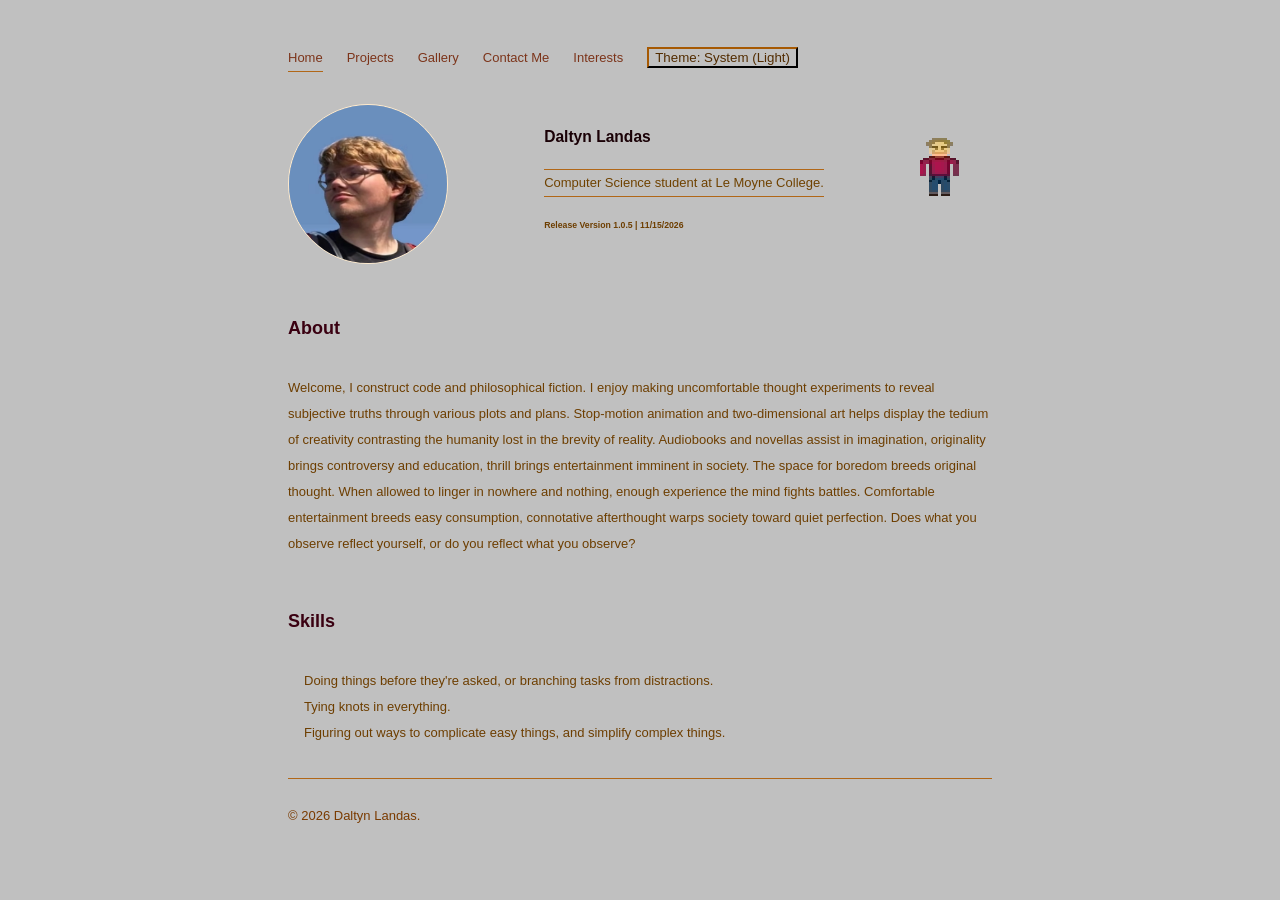
==== commit 03cb829a: "Swap favicon to assets/other/favicon2.ico on all pages" ====
--- a/index.html
+++ b/index.html
@@ -6,7 +6,7 @@
     <meta name="viewport" content="width=device-width, initial-scale=1.0">
     <title>About • Daltyn</title>
     <meta name="description" content="About Daltyn Landas: interests, projects, gallery, and ways to get in touch.">
-    <link rel="icon" type="image/avif" href="assets/animations/default_spritesheet.avif">
+    <link rel="icon" type="image/x-icon" href="assets/other/favicon2.ico">
     <!-- Class 12 | Step 1: a typeface I choose-->
     <link rel="stylesheet" href="css/styles.css">
     <link rel="stylesheet" href="css/themes.css">
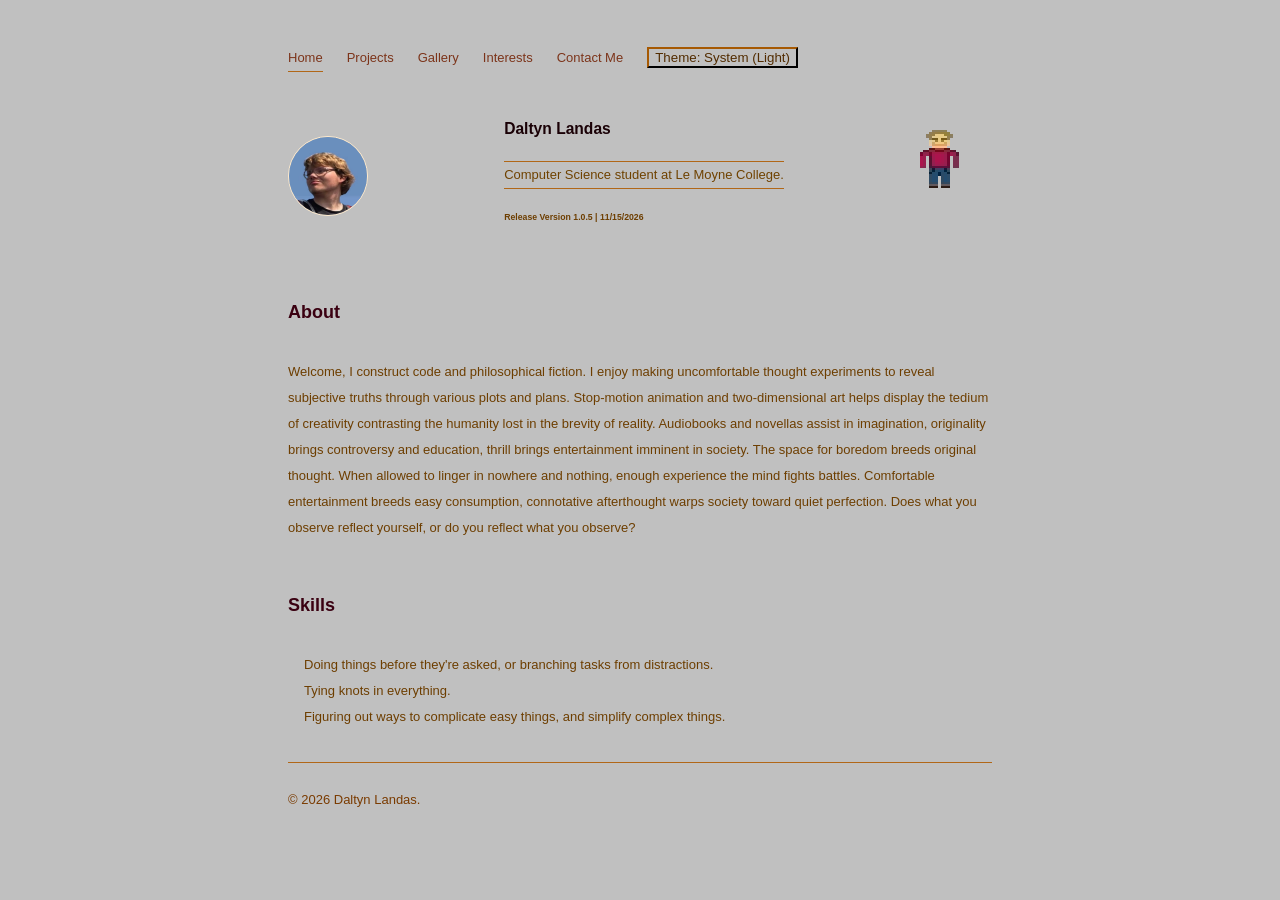
==== commit a30d3efe: "Wire full favicon set (ico/png sizes/apple-touch/manifest/theme-color); fix contact form error class" ====
--- a/index.html
+++ b/index.html
@@ -6,7 +6,12 @@
     <meta name="viewport" content="width=device-width, initial-scale=1.0">
     <title>About • Daltyn</title>
     <meta name="description" content="About Daltyn Landas: interests, projects, gallery, and ways to get in touch.">
-    <link rel="icon" type="image/x-icon" href="assets/other/favicon2.ico">
+    <link rel="icon" type="image/x-icon" href="assets/other/favicon.ico">
+    <link rel="icon" type="image/png" sizes="32x32" href="assets/other/favicon-32x32.png">
+    <link rel="icon" type="image/png" sizes="16x16" href="assets/other/favicon-16x16.png">
+    <link rel="apple-touch-icon" sizes="180x180" href="assets/other/apple-touch-icon.png">
+    <link rel="manifest" href="site.webmanifest">
+    <meta name="theme-color" content="#c0c0c0">
     <!-- Class 12 | Step 1: a typeface I choose-->
     <link rel="stylesheet" href="css/styles.css">
     <link rel="stylesheet" href="css/themes.css">
@@ -30,11 +35,12 @@
                 <a href="gallery.html">Gallery</a>
             </li>
             <li>
+                <a href="interests.html">Interests</a>
+            </li>
+            <li>
                 <a href="contact.html">Contact Me</a>
             </li>
-            <li>
-                <a href="interests.html">Interests</a>
-            </li>
+
             <!-- Class 15 | Step 3: the theme button -->
             <li><button id="toggle-theme" type="button"></button></li>
         </ul>
--- a/css/styles.css
+++ b/css/styles.css
@@ -25,7 +25,7 @@
 
 .art-left {
     display: flex;
-    width: 10rem;
+    width: 5rem;
     height: auto;
     flex-direction: column;
     align-items: flex-start;
@@ -153,6 +153,8 @@
     padding: 0;
 }
 
+/* Footers */
+
 /* Lab 14 | Task 4: footer stacks on narrow screens */
 footer {
     display: flex;
@@ -174,8 +176,6 @@
     color: var(--footer-link-hover);
 }
 
-/* Visible keyboard focus for links and buttons */
-
 a:focus-visible,
 button:focus-visible,
 [tabindex]:focus-visible {
@@ -183,7 +183,7 @@
     outline-offset: 2px;
 }
 
-/* Print: hide interactive chrome */
+/* Media */
 
 @media print {
     body {
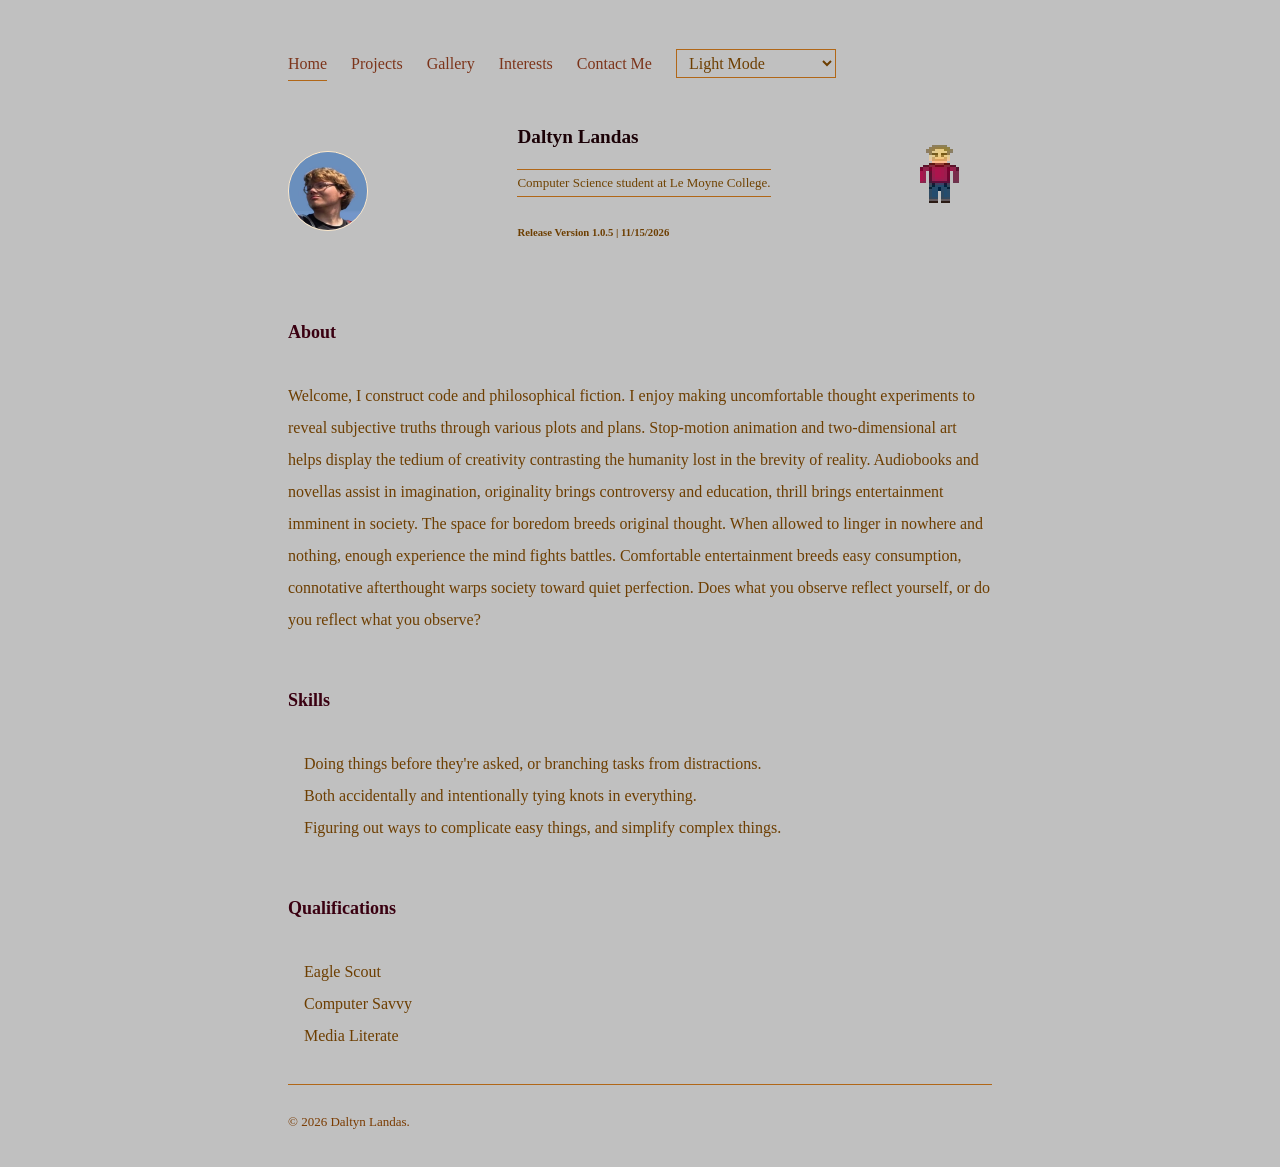
==== commit fc78997e: "fix large visual bug, control layout shift" ====
--- a/index.html
+++ b/index.html
@@ -17,8 +17,8 @@
     <link rel="stylesheet" href="css/themes.css">
     <link rel="stylesheet" href="css/sprite.css">
     <!-- Class 15 | Step 1: JavaScript file -->
+    <script src="javascript/themes.js"></script>
     <script src="javascript/script.js" defer></script>
-    <script src="javascript/themes.js" defer></script>
 </head>
 
 <body>
@@ -40,16 +40,18 @@
             <li>
                 <a href="contact.html">Contact Me</a>
             </li>
-
-            <!-- Class 15 | Step 3: the theme button -->
-            <li><button id="toggle-theme" type="button"></button></li>
+            <!-- Lab 15 | Task 1: add the button [Now created in javascript]-->
+            <li>
+                <label for="theme-select" class="selector"></label>
+                <select id="theme-select"></select>
+            </li>
         </ul>
     </nav>
 
     <!-- Class 11 | Step 2: The Page -->
     <header>
         <!--Class 12 | Step 3: an image-->
-        <img src="./assets/other/me.avif" alt="an image of myself" class="art-left">
+        <img src="./assets/other/me.avif" alt="an image of myself" class="art-left" fetchpriority="high">
         <!-- Lab 12 · Task 1: group the text so it stacks beside the photo -->
         <div class="content">
             <h1>Daltyn Landas</h1>
@@ -96,10 +98,17 @@
             <h2>Skills</h2>
             <ul>
                 <li>Doing things before they're asked, or branching tasks from distractions.</li>
-                <li>Tying knots in everything.</li>
+                <li>Both accidentally and intentionally tying knots in everything.</li>
                 <li>Figuring out ways to complicate easy things, and simplify complex things.</li>
             </ul>
         </section>
+        <h2>Qualifications</h2>
+        <ul>
+            <li>Eagle Scout</li>
+            <li>Computer Savvy</li>
+            <li>Media Literate</li>
+        </ul>
+
     </main>
 
     <footer>
--- a/css/styles.css
+++ b/css/styles.css
@@ -6,8 +6,8 @@
 }
 
 body {
-    font-family: Calibri, "Trebuchet MS", sans-serif;
-    font-size: small;
+    font-family: Cambria, Cochin, Georgia, Times, 'Times New Roman', serif, 'Trebuchet MS', sans-serif;
+    font-size: medium;
     line-height: 2;
     transition: all 0.1s ease-in-out;
     color: var(--text);
@@ -19,19 +19,55 @@
 
 /* Unique Items */
 
+.cards {
+    min-height: 20rem;
+}
+
+/* Every thumbnail gets its box BEFORE the image arrives.
+   object-fit crops the thumbnail; the lightbox shows it uncropped. */
+
 section {
     margin-bottom: 2rem;
 }
 
 .art-left {
-    display: flex;
     width: 5rem;
     height: auto;
+    display: flex;
+    flex-shrink: 0;
+    object-fit: cover;
     flex-direction: column;
     align-items: flex-start;
     padding: 1 rem;
     border: 1px solid blanchedalmond;
     border-radius: 75%;
+}
+/* Theme Dropdown Section */
+
+.theme-picker {
+    display: flex;
+    align-items: center;
+    gap: 0.5rem;
+    list-style: none; 
+}
+
+.selector {
+    font-weight: bold;
+}
+
+#theme-select {
+    min-width: 10rem;
+    font: inherit;
+    padding: 4px 8px;
+    border: 1px groove var(--border);
+    background-color: var(--background);
+    color: var(--text);
+    cursor: pointer;
+}
+
+#theme-select:focus {
+    outline: 2px solid var(--accent);
+    outline-offset: 1px;
 }
 
 /* Lists */
--- a/css/themes.css
+++ b/css/themes.css
@@ -57,32 +57,6 @@
     --footer-link-hover: #410000;
 }
 
-/* Still default for cool users */
-@media (prefers-color-scheme: dark) {
-    :root:not([theme]) {
-        color-scheme: dark;
-
-        --background: black;
-        --text: Bisque;
-        --text-muted: rosybrown;
-        --title-name: goldenrod;
-        --subtitle: sandybrown;
-        --section-title: indianred;
-        --accent: darkgoldenrod;
-        --border: saddlebrown;
-
-        --error: coral;
-        --link: cornsilk;
-        --link-hover: tan;
-        --button-text: antiquewhite;
-        --button-hover: #3a2c1a;
-        --button-border: blanchedalmond;
-
-        --footer-link: khaki;
-        --footer-link-hover: darkkhaki;
-    }
-}
-
 
 /* Explicit Manual Dark Theme for users that don't know it exists */
 :root[theme="dark"] {
@@ -297,20 +271,20 @@
 :root[theme="minima"] {
     color-scheme: light;
 
-    --background: #fdfdfd;
+    --background: #949494;
     --text: #111111;
     --text-muted: #666666;
     --title-name: #111111;
     --subtitle: #515151;
     --section-title: #2a7ae2;
     --accent: #2a7ae2;
-    --border: #cccccc;
+    --border: #ffffff;
 
     --error: #d32f2f;
     --link: #1f66c4;
     --link-hover: #1756a9;
     --button-text: #000000;
-    --button-hover: #cfe3fa;
+    --button-hover: #979797;
     --button-border: #2a7ae2;
 
     --footer-link: #666666;
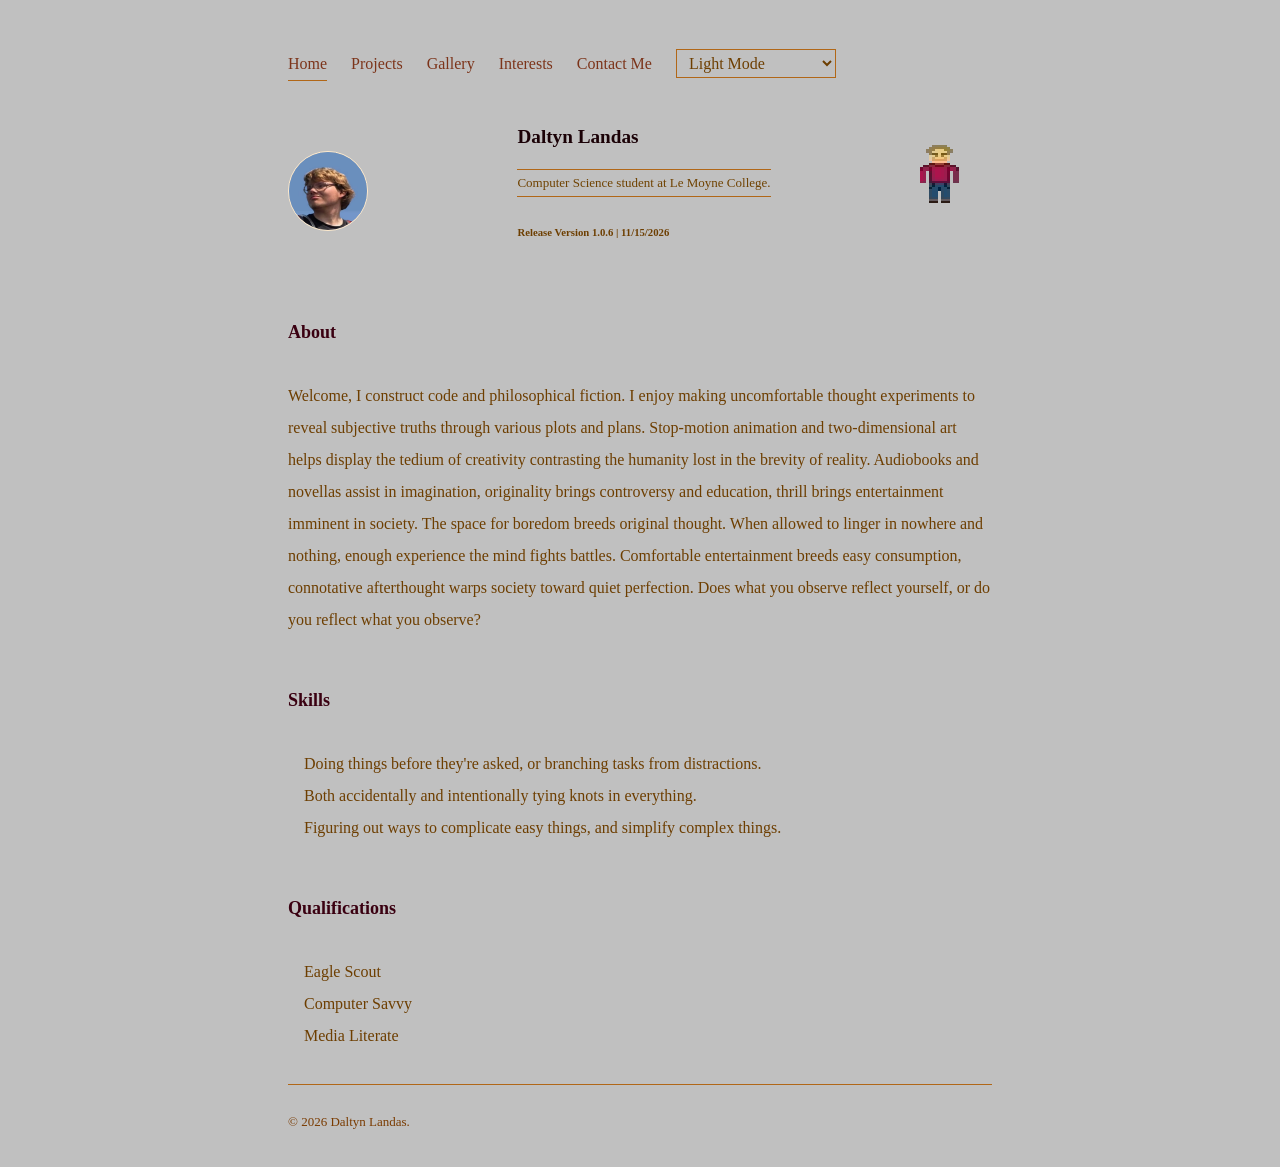
==== commit c6396f6c: "fix large visual bug, control layout shift" ====
--- a/index.html
+++ b/index.html
@@ -57,7 +57,7 @@
             <h1>Daltyn Landas</h1>
             <p>Computer Science student at Le Moyne College.</p>
             <!-- Lab 17 | Task 3: something I can't see -->
-            <h6>Release Version 1.0.5 | 11/15/2026</h6>
+            <h6>Release Version 1.0.6 | 11/15/2026</h6>
         </div>
         <label class="spritesheet_container">
             <input type="checkbox" class="pixel-art-right-toggle">
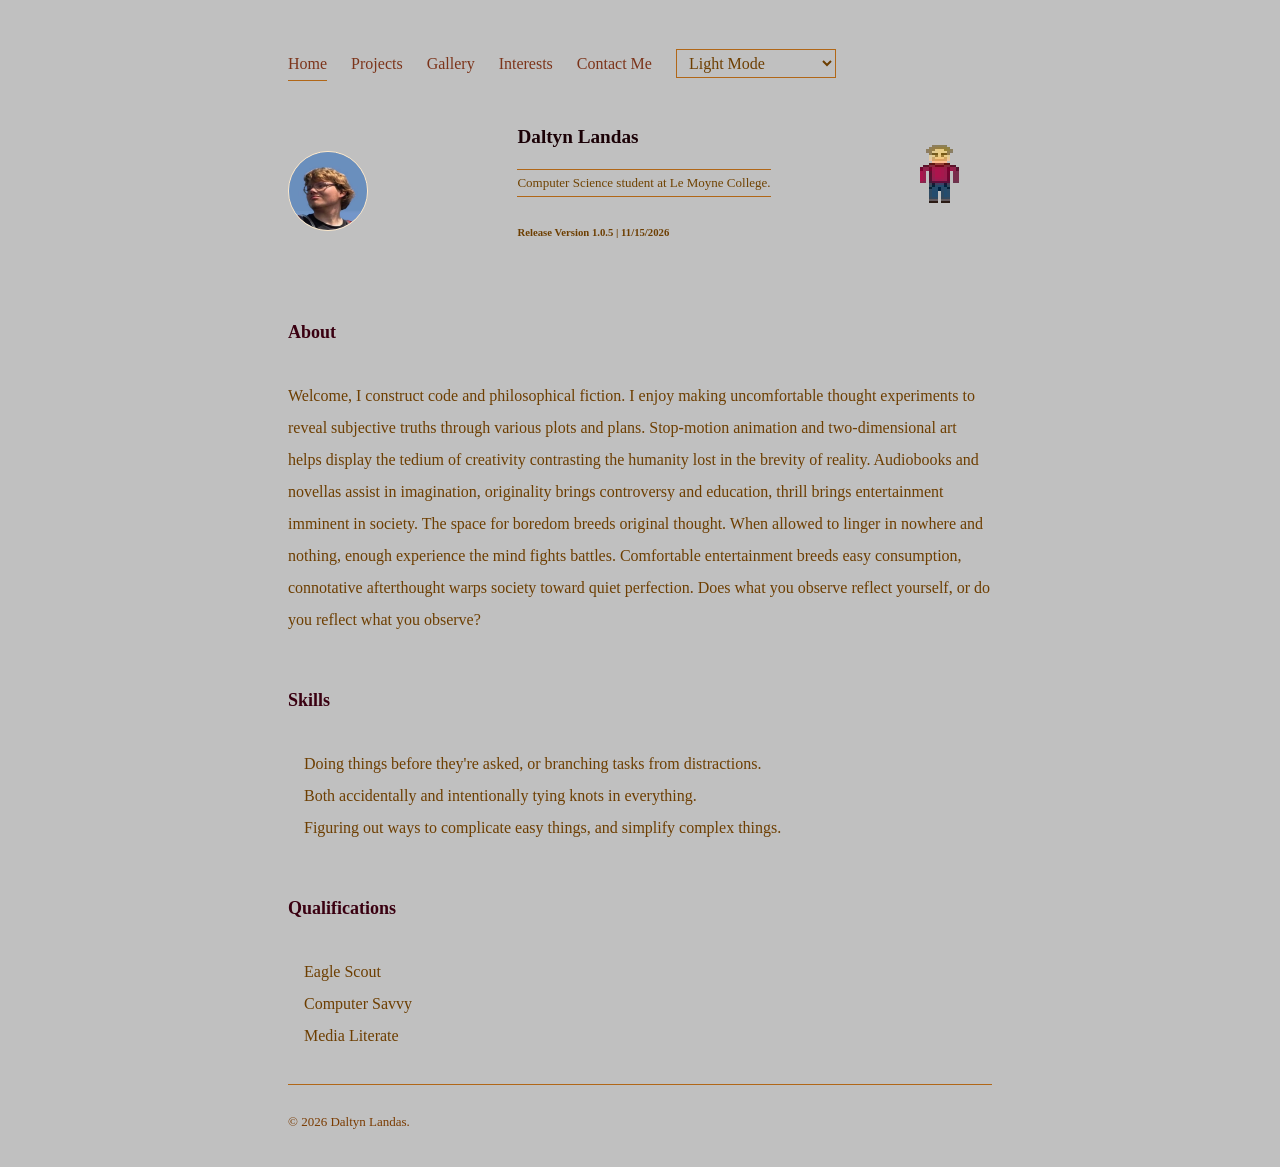
==== commit 4bd54a78: "Merge pull request #36 from daltyn006/development release v1.0.6" ====
--- a/index.html
+++ b/index.html
@@ -57,7 +57,7 @@
             <h1>Daltyn Landas</h1>
             <p>Computer Science student at Le Moyne College.</p>
             <!-- Lab 17 | Task 3: something I can't see -->
-            <h6>Release Version 1.0.6 | 11/15/2026</h6>
+            <h6>Release Version 1.0.5 | 11/15/2026</h6>
         </div>
         <label class="spritesheet_container">
             <input type="checkbox" class="pixel-art-right-toggle">
